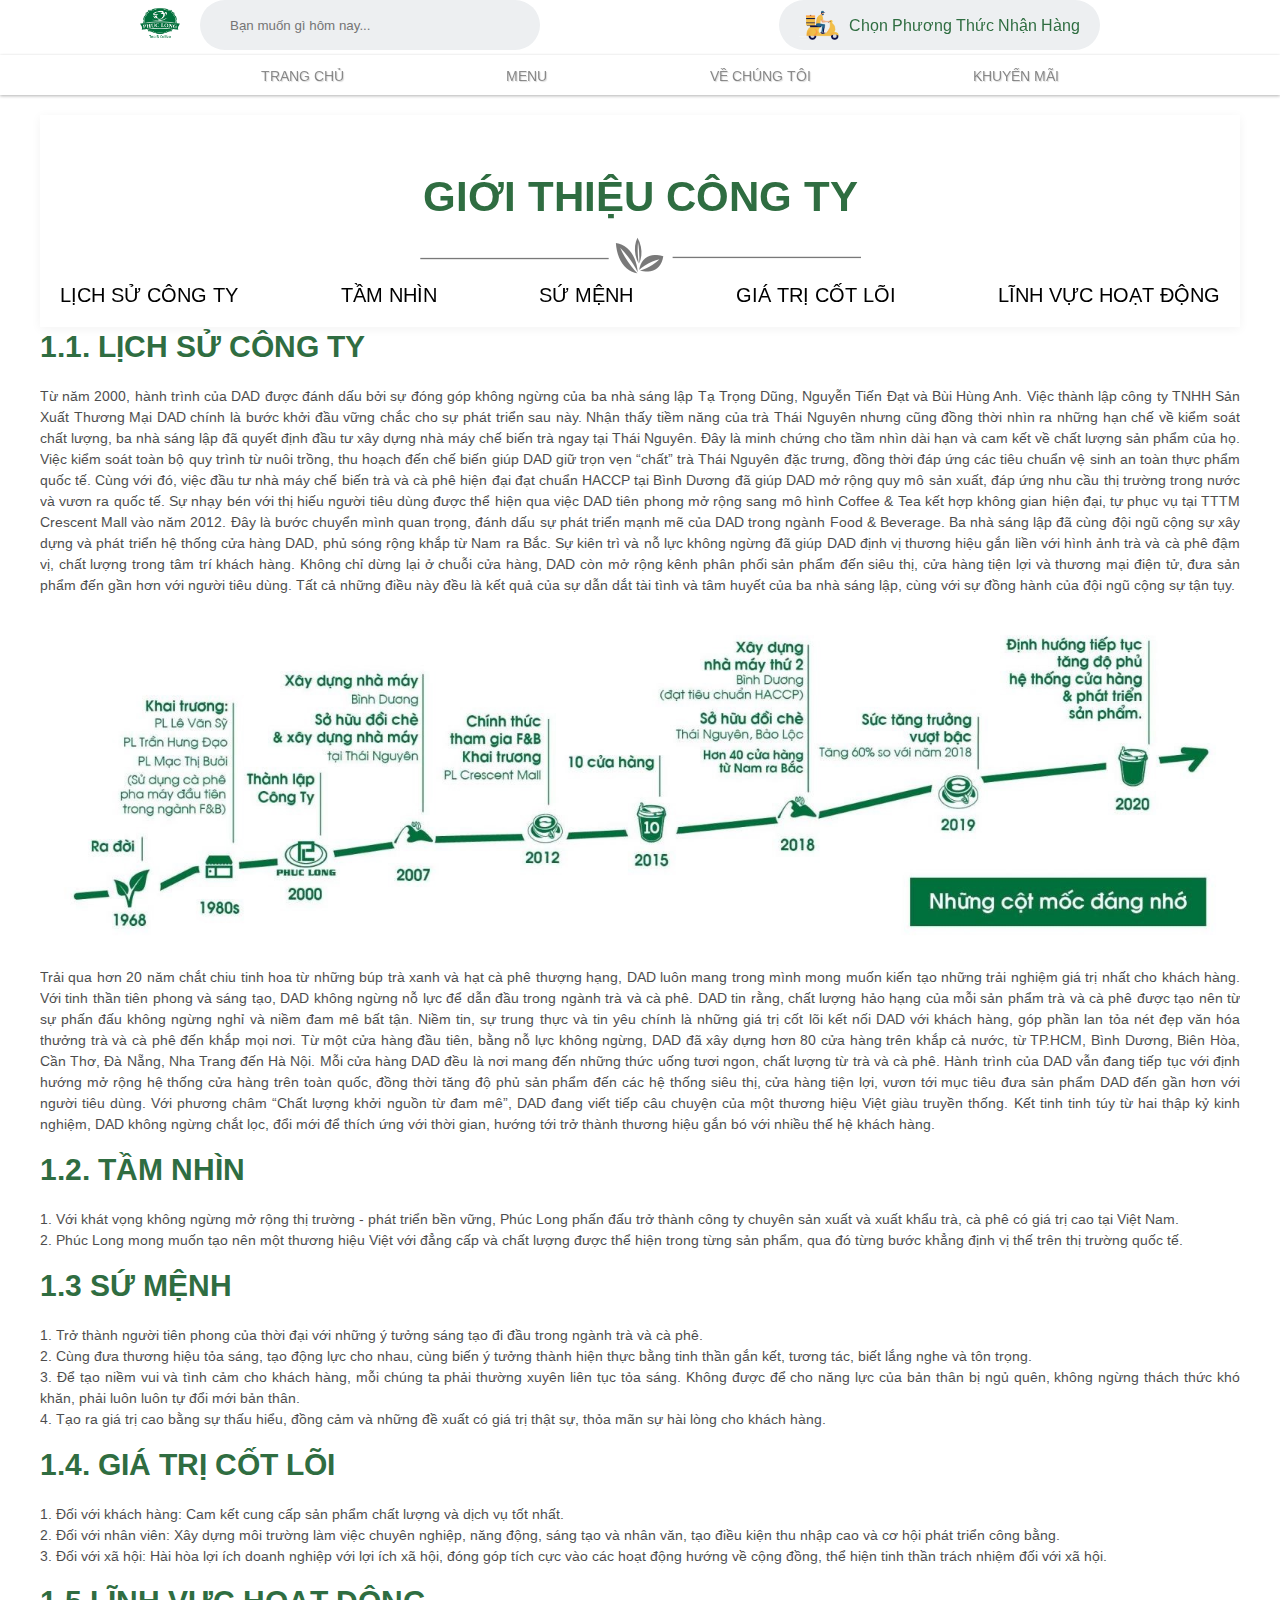
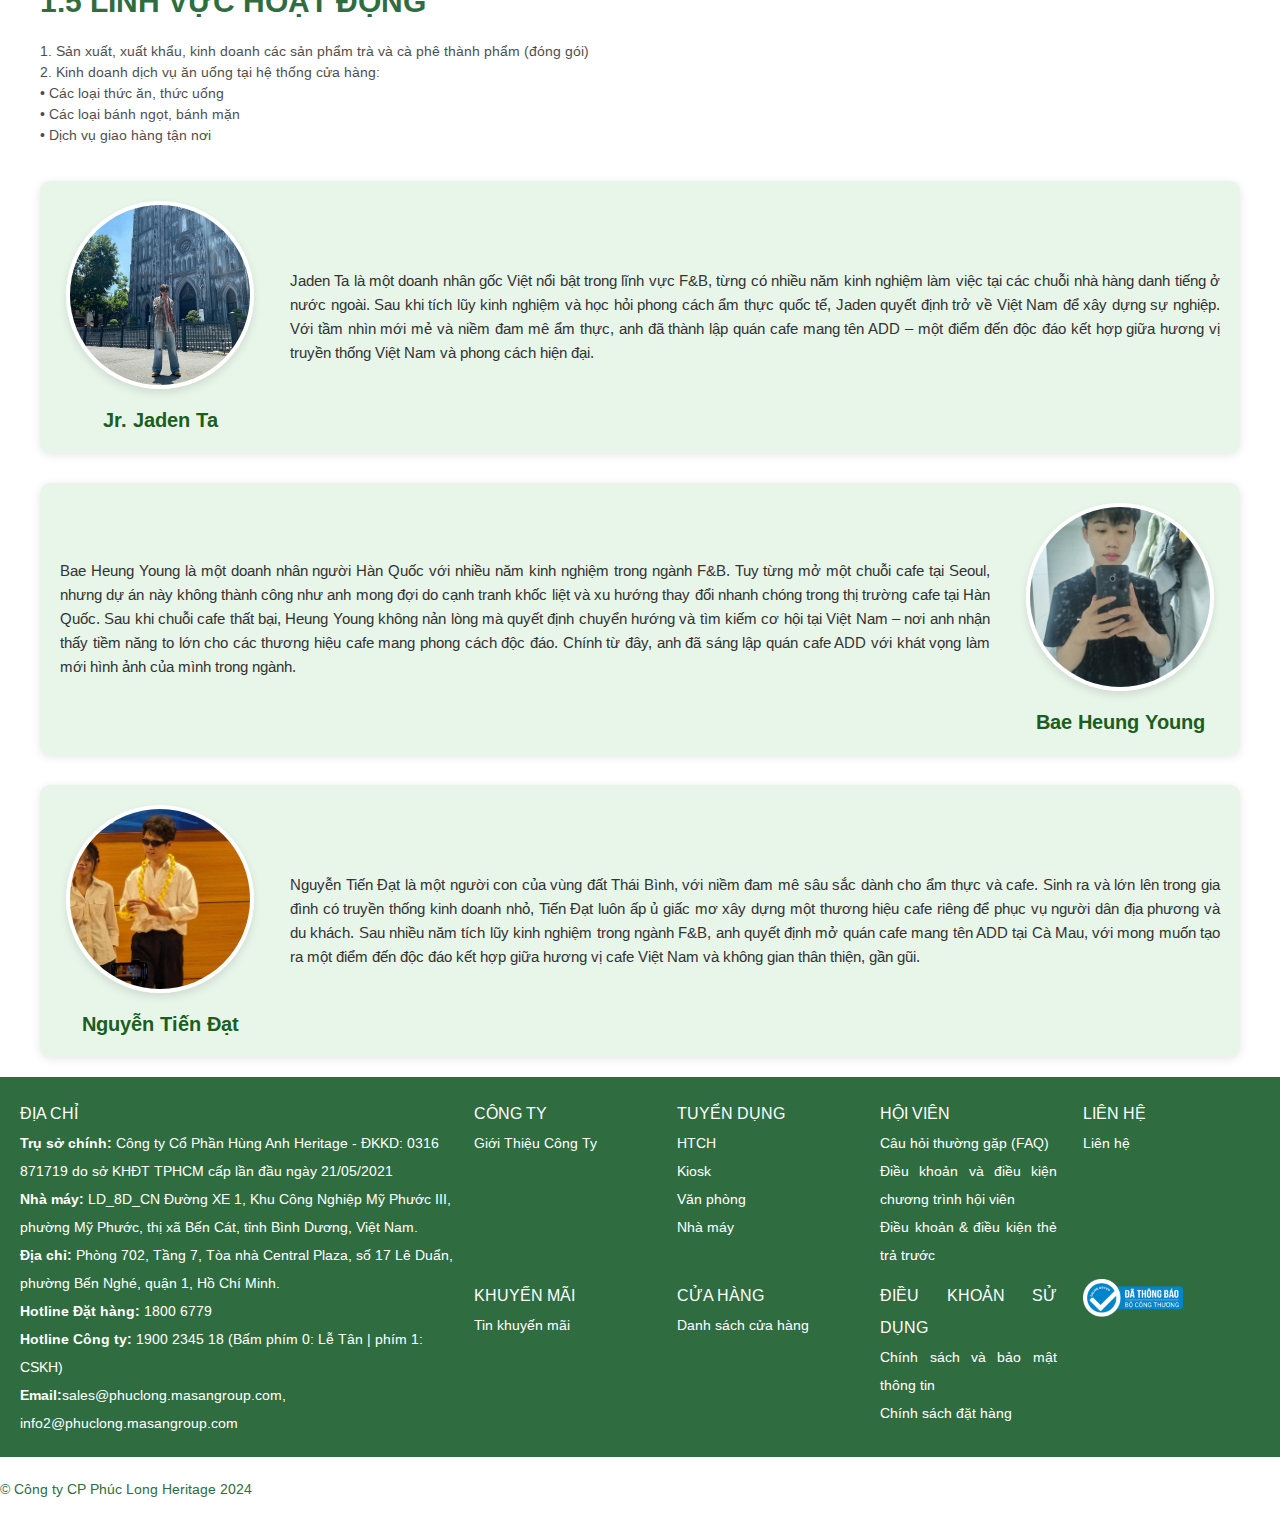
==== aboutus.html @ f811d5e5 "Add files via upload" ====
<!DOCTYPE html>
<html lang="en">
<head>
    <meta charset="UTF-8">
    <meta name="viewport" content="width=device-width, initial-scale=1.0">
	<link rel="stylesheet" href="https://cdnjs.cloudflare.com/ajax/libs/font-awesome/6.6.0/css/all.min.css" integrity="sha512-Kc323vGBEqzTmouAECnVceyQqyqdsSiqLQISBL29aUW4U/M7pSPA/gEUZQqv1cwx4OnYxTxve5UMg5GT6L4JJg==" crossorigin="anonymous" referrerpolicy="no-referrer" />
    <link rel="stylesheet" href="./assets/css/base.css">
    <link rel="shortcut icon" href="./assets/imagesabout/logo.png" type="image/x-icon">
    <link rel="stylesheet" href="./assets/css/section1.css">
    <link rel="stylesheet" href="./assets/css/founder.css">
   <link rel="stylesheet" href="./assets/css/style.css">
   <link rel="stylesheet" href="./assets/css/foooter.css">
   <link rel="stylesheet" href="./assets/css/founder.css">
   <link rel="stylesheet" href="./assets/css/email.css">
   <link rel="shortcut icon" href="./assets/imagesheader/logo.png" type="image/x-icon">
    <title>Về chúng tôi</title>
</head>
<body>
        <!-- Header --> 
        <header class="header">
            <div class="header-top">
                <div class="container">
                    <div class="inner-logo">
                        <a href="/">
                            <img src="./assets/imagesheader/logo.png" alt="Logo">
                        </a>
                        <div class="form">
                            <form action="/" target="_self" method="post">
                                <i class="fa-solid fa-magnifying-glass"></i>
                                <input name="Tim Kiem:" type="text" placeholder="Bạn muốn gì hôm nay..." style="padding: 10px; !important">
                            </form>
                        </div>
                    </div>
                    <div class="inner-social">
                        <a href="/" target="_self" class="a-ship">
                            <img src="./assets/imagesheader/logoshipper.png" alt="Logo">
                            <p>Chọn Phương Thức Nhận Hàng</p>
                        </a>
                        <ul>
                            <li>
                                <a href="#" target="_seft" title="Email" class="email-link">
                                    <i class="fa-regular fa-envelope"></i>
                                    <span class="order-count"></span>
                                </a>
                            </li>
                              <li>
                                <a href="./login.html" target="_self" title="User Profile">
                                  <i class="fa-regular fa-user"></i>
                                </a>
                              </li>
                        </ul>
                    </div>
                </div>
            </div>
            <div class="header-main">
                <div class="container">
                    <ul>
                        <li>
                            <a href="./index.html" target="_self">
                                TRANG CHỦ
                            </a>
                        </li>
                        <li>
                            <a href="menu.html" target="_self">
                                MENU
                                <div class="submenu">
                                    <div>THỨC UỐNG</div>
                                    <ul>
                                        <li>Best seller</li>
                                        <li>Bst kim cúc mộc tê</li>
                                        <li>Trà trái cây</li>
                                        <li>Trà sữa</li>
                                        <li>Kem silky</li>
                                        <li>Cà phê</li>
                                        <li>Đá xay</li>
                                    </ul>
                                    <div>BÁNH</div>
                                    <ul>
                                        <li>Bánh lạnh</li>
                                        <li>Bánh cookies - croissant</li>
                                        <li>Bánh mì</li>
                                    </ul>
                                    <div>BST LY GẤU GIÁNG SINH</div>
                                    <ul>
                                        <li>Combo ly gấu và nước 169k</li>
                                        <li>Ly gấu 149k</li>
                                    </ul>
                                </div>
                            </a>
                        </li>
                        <li>
                            <a href="./aboutus.html" target="_self">
                                VỀ CHÚNG TÔI
                            </a>
                        </li>
                        <li>
                            <a href="./discount.html" target="_self">
                                KHUYẾN MÃI
                            </a>
                        </li>
                    </ul>
                </div>
            </div>
        </header>
        <!-- End Header -->
    <!-- body -->
    <div class="container1">
    <!-- section one -->
            <div class="inner-center">
                <div class="inner-intro">
                    <div class="inner-top">
                        <p>
                            GIỚI THIỆU CÔNG TY
                        </p>
                        <img src="./assets/imagesabout/logomain.png" alt="logo la">
                        <nav>
                            <ul>
                                <li>
                                    <a href="#Lich-su" class="link">LỊCH SỬ CÔNG TY</a>
                                </li>
                                <li>
                                    <a href="#tam-nhin" class="link">TẦM NHÌN</a>
                                </li>
                                <li>
                                    <a href="#Su-menh" class="link">SỨ MỆNH</a>
                                </li>
                                <li>
                                    <a href="#Gia-tri" class="link">GIÁ TRỊ CỐT LÕI</a>
                                </li>
                                <li>
                                    <a href="#Hoat-dong" class="link">LĨNH VỰC HOẠT ĐỘNG</a>
                                </li>
                            </ul>
                        </nav>
                    </div>
                    <div class="inner-main">
                        <h2 id="Lich-su">1.1. LỊCH SỬ CÔNG TY</h2>
                        <p>
                            Từ năm 2000, hành trình của DAD được đánh dấu bởi sự đóng góp không ngừng của ba nhà sáng lập Tạ Trọng Dũng, Nguyễn Tiến Đạt và Bùi Hùng Anh. Việc thành lập công ty TNHH Sản Xuất Thương Mại DAD chính là bước khởi đầu vững chắc cho sự phát triển sau này.
                            Nhận thấy tiềm năng của trà Thái Nguyên nhưng cũng đồng thời nhìn ra những hạn chế về kiểm soát chất lượng, ba nhà sáng lập đã quyết định đầu tư xây dựng nhà máy chế biến trà ngay tại Thái Nguyên. Đây là minh chứng cho tầm nhìn dài hạn và cam kết về chất lượng sản phẩm của họ. Việc kiểm soát toàn bộ quy trình từ nuôi trồng, thu hoạch đến chế biến giúp DAD giữ trọn vẹn “chất” trà Thái Nguyên đặc trưng, đồng thời đáp ứng các tiêu chuẩn vệ sinh an toàn thực phẩm quốc tế. Cùng với đó, việc đầu tư nhà máy chế biến trà và cà phê hiện đại đạt chuẩn HACCP tại Bình Dương đã giúp DAD mở rộng quy mô sản xuất, đáp ứng nhu cầu thị trường trong nước và vươn ra quốc tế.
                            Sự nhạy bén với thị hiếu người tiêu dùng được thể hiện qua việc DAD tiên phong mở rộng sang mô hình Coffee & Tea kết hợp không gian hiện đại, tự phục vụ tại TTTM Crescent Mall vào năm 2012. Đây là bước chuyển mình quan trọng, đánh dấu sự phát triển mạnh mẽ của DAD trong ngành Food & Beverage.
                            Ba nhà sáng lập đã cùng đội ngũ cộng sự xây dựng và phát triển hệ thống cửa hàng DAD, phủ sóng rộng khắp từ Nam ra Bắc. Sự kiên trì và nỗ lực không ngừng đã giúp DAD định vị thương hiệu gắn liền với hình ảnh trà và cà phê đậm vị, chất lượng trong tâm trí khách hàng. Không chỉ dừng lại ở chuỗi cửa hàng, DAD còn mở rộng kênh phân phối sản phẩm đến siêu thị, cửa hàng tiện lợi và thương mại điện tử, đưa sản phẩm đến gần hơn với người tiêu dùng. Tất cả những điều này đều là kết quả của sự dẫn dắt tài tình và tâm huyết của ba nhà sáng lập, cùng với sự đồng hành của đội ngũ cộng sự tận tụy.
                        </p>
                        <img src="./assets/imagesabout/time.jpg" alt="anh">
                        <p>Trải qua hơn 20 năm chắt chiu tinh hoa từ những búp trà xanh và hạt cà phê thượng hạng, DAD luôn mang trong mình mong muốn kiến tạo những trải nghiệm giá trị nhất cho khách hàng. Với tinh thần tiên phong và sáng tạo, DAD không ngừng nỗ lực để dẫn đầu trong ngành trà và cà phê.
                            DAD tin rằng, chất lượng hảo hạng của mỗi sản phẩm trà và cà phê được tạo nên từ sự phấn đấu không ngừng nghỉ và niềm đam mê bất tận. Niềm tin, sự trung thực và tin yêu chính là những giá trị cốt lõi kết nối DAD với khách hàng, góp phần lan tỏa nét đẹp văn hóa thưởng trà và cà phê đến khắp mọi nơi.
                            Từ một cửa hàng đầu tiên, bằng nỗ lực không ngừng, DAD đã xây dựng hơn 80 cửa hàng trên khắp cả nước, từ TP.HCM, Bình Dương, Biên Hòa, Cần Thơ, Đà Nẵng, Nha Trang đến Hà Nội. Mỗi cửa hàng DAD đều là nơi mang đến những thức uống tươi ngon, chất lượng từ trà và cà phê. Hành trình của DAD vẫn đang tiếp tục với định hướng mở rộng hệ thống cửa hàng trên toàn quốc, đồng thời tăng độ phủ sản phẩm đến các hệ thống siêu thị, cửa hàng tiện lợi, vươn tới mục tiêu đưa sản phẩm DAD đến gần hơn với người tiêu dùng.
                            Với phương châm “Chất lượng khởi nguồn từ đam mê”, DAD đang viết tiếp câu chuyện của một thương hiệu Việt giàu truyền thống. Kết tinh tinh túy từ hai thập kỷ kinh nghiệm, DAD không ngừng chắt lọc, đổi mới để thích ứng với thời gian, hướng tới trở thành thương hiệu gắn bó với nhiều thế hệ khách hàng.   
                        </p>
                        <h2 id="tam-nhin">
                            1.2. TẦM NHÌN
                        </h2>
                        <p>
                            1. Với khát vọng không ngừng mở rộng thị trường - phát triển bền vững, Phúc Long phấn đấu trở thành công ty chuyên sản xuất và xuất khẩu trà, cà phê có giá trị cao tại Việt Nam.
                            <br>
                            2. Phúc Long mong muốn tạo nên một thương hiệu Việt với đẳng cấp và chất lượng được thể hiện trong từng sản phẩm, qua đó từng bước khẳng định vị thế trên thị trường quốc tế.
                        </p>
                        <h2 id="Su-menh">
                            1.3 SỨ MỆNH
                        </h2>
                        <p>
                            1. Trở thành người tiên phong của thời đại với những ý tưởng sáng tạo đi đầu trong ngành trà và cà phê.
                            <br>
                            2. Cùng đưa thương hiệu tỏa sáng, tạo động lực cho nhau, cùng biến ý tưởng thành hiện thực bằng tinh thần gắn kết, tương tác, biết lắng nghe và tôn trọng.
                            <br>
                            3. Để tạo niềm vui và tình cảm cho khách hàng, mỗi chúng ta phải thường xuyên liên tục tỏa sáng. Không được để cho năng lực của bản thân bị ngủ quên, không ngừng thách thức khó khăn, phải luôn luôn tự đổi mới bản thân. 
                            <br>
                            4. Tạo ra giá trị cao bằng sự thấu hiểu, đồng cảm và những đề xuất có giá trị thật sự, thỏa mãn sự hài lòng cho khách hàng.
                        </p>
                        <h2 id="Gia-tri">
                            1.4. GIÁ TRỊ CỐT LÕI
                        </h2>
                        <p>
                            1. Đối với khách hàng: Cam kết cung cấp sản phẩm chất lượng và dịch vụ tốt nhất. 
                            <br>
                            2. Đối với nhân viên: Xây dựng môi trường làm việc chuyên nghiệp, năng động, sáng tạo và nhân văn, tạo điều kiện thu nhập cao và cơ hội phát triển công bằng.
                            <br>
                            3. Đối với xã hội: Hài hòa lợi ích doanh nghiệp với lợi ích xã hội, đóng góp tích cực vào các hoạt động hướng về cộng đồng, thể hiện tinh thần trách nhiệm đối với xã hội.
                        </p>
                        <h2 id="Hoat-dong">
                            1.5 LĨNH VỰC HOẠT ĐỘNG
                        </h2>
                        <p>
                            1. Sản xuất, xuất khẩu, kinh doanh các sản phẩm trà và cà phê thành phẩm (đóng gói)
                            <br>
                            2. Kinh doanh dịch vụ ăn uống tại hệ thống cửa hàng: 
                            <br>
                            •    Các loại thức ăn, thức uống 
                            <br>
                            •    Các loại bánh ngọt, bánh mặn 
                            <br>
                            •    Dịch vụ giao hàng tận nơi 
                        </p>
                    </div>
                </div>
                <div class="inner-library">

                </div>
                <div class="inner-hotline">

                </div>
            </div>
    </div>  




    <div class="founder-container">
        <div class="founder-inner-wrap">
            <div class="founder-box">
                <div>
                    <img src="./assets/imagesabout/NSUTTD.jpg" alt="Ta Trong Dung">
                    <h3>Jr. Jaden Ta</h3>
                </div>
                <p>
                    Jaden Ta là một doanh nhân gốc Việt nổi bật trong lĩnh vực F&B, từng có nhiều năm kinh nghiệm làm việc tại các chuỗi nhà hàng danh tiếng ở nước ngoài. Sau khi tích lũy kinh nghiệm và học hỏi phong cách ẩm thực quốc tế, Jaden quyết định trở về Việt Nam để xây dựng sự nghiệp. Với tầm nhìn mới mẻ và niềm đam mê ẩm thực, anh đã thành lập quán cafe mang tên ADD – một điểm đến độc đáo kết hợp giữa hương vị truyền thống Việt Nam và phong cách hiện đại.
                </p>
            </div>
            <div class="founder-box">
                <div>
                    <img src="./assets/imagesabout/bha.jpg" alt="Bui Hung Anh">
                    <h3>Bae Heung Young</h3>
                </div>
                <p>
                    Bae Heung Young là một doanh nhân người Hàn Quốc với nhiều năm kinh nghiệm trong ngành F&B. Tuy từng mở một chuỗi cafe tại Seoul, nhưng dự án này không thành công như anh mong đợi do cạnh tranh khốc liệt và xu hướng thay đổi nhanh chóng trong thị trường cafe tại Hàn Quốc. Sau khi chuỗi cafe thất bại, Heung Young không nản lòng mà quyết định chuyển hướng và tìm kiếm cơ hội tại Việt Nam – nơi anh nhận thấy tiềm năng to lớn cho các thương hiệu cafe mang phong cách độc đáo. Chính từ đây, anh đã sáng lập quán cafe ADD với khát vọng làm mới hình ảnh của mình trong ngành.
                </p>
            </div>
            <div class="founder-box">
                <div>
                    <img src="./assets/imagesabout/NSUTNTD.jpeg" alt="Nguyen Tien Dat">
                    <h3>Nguyễn Tiến Đạt</h3>
                </div>
                <p>
                    Nguyễn Tiến Đạt là một người con của vùng đất Thái Bình, với niềm đam mê sâu sắc dành cho ẩm thực và cafe. Sinh ra và lớn lên trong gia đình có truyền thống kinh doanh nhỏ, Tiến Đạt luôn ấp ủ giấc mơ xây dựng một thương hiệu cafe riêng để phục vụ người dân địa phương và du khách. Sau nhiều năm tích lũy kinh nghiệm trong ngành F&B, anh quyết định mở quán cafe mang tên ADD tại Cà Mau, với mong muốn tạo ra một điểm đến độc đáo kết hợp giữa hương vị cafe Việt Nam và không gian thân thiện, gần gũi.
                </p>
            </div>
        </div>
    </div>
    <!-- End section one -->
    <div class="container2">
        <footer>
            <div class="inner-left">
                <div class="one">
                    <p>ĐỊA CHỈ</p>
                </div>
                <div >
                    <b>Trụ sở chính:</b> Công ty Cổ Phần Hùng Anh Heritage - ĐKKD: 0316 871719 do sở KHĐT TPHCM cấp lần đầu ngày 21/05/2021
                </div>
                <div>
                    <b>Nhà máy:</b> LD_8D_CN Đường XE 1, Khu Công Nghiệp Mỹ Phước III, phường Mỹ Phước, thị xã Bến Cát, tỉnh Bình Dương, Việt Nam.
                </div>
                <div>
                    <b>Địa chỉ:</b> Phòng 702, Tầng 7, Tòa nhà Central Plaza, số 17 Lê Duẩn, phường Bến Nghé, quận 1, Hồ Chí Minh.
                </div>
                <div>
                    <b>Hotline Đặt hàng:</b> 1800 6779
                </div>
                <div>
                    <b>Hotline Công ty:</b> 1900 2345 18 (Bấm phím 0: Lễ Tân | phím 1: CSKH)
                </div>
                <div>
                    <b>Email:</b>sales@phuclong.masangroup.com, info2@phuclong.masangroup.com
                </div>
            </div>
            <div class="inner-right">
                <div class="sec1">
                    <div class="parent">
                        <p>CÔNG TY</p>
                        <div>
                            <a href="#">Giới Thiệu Công Ty</a>
                        </div>
                    </div>
                    <div class="parent">
                        <p>TUYỂN DỤNG </p>
                        <div>
                            <a href="#">HTCH</a>
                        </div>
                        <div>
                            <a href="#">Kiosk</a>
                        </div>
                        <div>
                            <a href="#">Văn phòng</a>
                        </div>
                        <div>
                            <a href="#">Nhà máy</a>
                        </div>
                    </div>
                    <div class="parent">
                        <p>HỘI VIÊN</p>
                        <div>
                            <a href="#">Câu hỏi thường gặp (FAQ)</a>
                        </div>
                        <div>
                            <a href="#">Điều khoản và điều kiện chương trình hội viên</a>
                        </div>
                        <div>
                            <a href="#">Điều khoản & điều kiện thẻ trả trước</a>
                        </div>
                    </div>
                    <div class="parent">
                        <p>LIÊN HỆ</p>
                        <div>
                            <a href="#">Liên hệ</a>
                        </div>
                    </div>
                </div>
                <div class="sec2">
                    <div class="parent">
                        <p>KHUYẾN MÃI</p>
                        <div>
                            <a href="#">Tin khuyến mãi</a>
                        </div>
                    </div>
                    <div class="parent">
                        <p>CỬA HÀNG</p>
                        <div>
                            <a href="#">Danh sách cửa hàng</a>
                        </div>
                    </div>
                    <div class="parent">
                        <p>ĐIỀU KHOẢN SỬ DỤNG</p>
                        <div>
                            <a href="#">Chính sách và bảo mật thông tin</a>
                        </div>
                        <div>
                            <a href="#">Chính sách đặt hàng</a>
                        </div>
                    </div>
                    <div class="parent">
                        <img src="./assets/imagesheader/logobottom.png" alt="logo bottom">
                    </div>
                </div>
            </div>
        </footer>
    </div>
    <div class="bottom">
        <p>© Công ty CP Phúc Long Heritage 2024</p>
        <div class="icon-bottom">
            <ul>
                <li>
                    <a href="#">
                        <i class="fa-brands fa-instagram"></i>
                    </a>
                </li>
                <li>
                    <a href="#">
                        <i class="fa-brands fa-facebook"></i>
                    </a>
                </li>
                <li>
                    <a href="#">
                        <i class="fa-brands fa-youtube"></i>
                    </a>
                </li>
            </ul>
        </div>
        <script>
            document.querySelectorAll('.link').forEach(link => {
              link.addEventListener('click', function() {
                document.querySelectorAll('.link').forEach(link => link.classList.remove('active-link'));
                this.classList.add('active-link');
              });
            });
            
            document.querySelectorAll('a[href^="#"]').forEach(anchor => {
            anchor.addEventListener('click', function (e) {
            e.preventDefault();
            const targetId = this.getAttribute('href');
            const targetElement = document.querySelector(targetId);
        
            if (targetElement) {
            const headerOffset = document.querySelector('.header').offsetHeight +
                               document.querySelector('.inner-top').offsetHeight;
            const elementPosition = targetElement.getBoundingClientRect().top;
            const offsetPosition = elementPosition + window.pageYOffset - headerOffset;

            window.scrollTo({
                top: offsetPosition,
                behavior: 'smooth'
            });
            }
            });
            });
          </script>
          <script src="./assets/js/menupop.js"></script>
</body>
</html>
---- assets/css/base.css ----
@import url('https://fonts.googleapis.com/css2?family=Arimo:ital,wght@0,400..700;1,400..700&family=Inria+Serif:ital,wght@0,300;0,400;0,700;1,300;1,400;1,700&display=swap');
:root{
    --color-main:#2f6d41;
    --color-form:#edeff1 ;
}
body {
    font-family: Arimo;
    box-sizing: border-box;
    margin: 0;
}
.container{
    width: 100%;
    max-width: 1000px;
    margin-left: auto;
    margin-right: auto;
}
.container1{
    width: 100%;
    max-width: 1300px;
    margin-left: auto;
    margin-right: auto;
}
body a{
    text-decoration: none;
}
body li{
    list-style-type: none;
}
.container2{
    width: 100%;
}
html{
    scroll-behavior: smooth;
}
---- assets/css/section1.css ----
.container1 {
    margin-top: 20px;
    position: relative;
    width: 100%;
    max-width: 1200px;
    margin: 20px auto 0;
    padding: 0 20px;
}

.container1 .inner-center .inner-intro .inner-top {
    position: sticky;
    top: 108px;
    background-color: #fff;
    height: auto;
    min-height: 135px;
    z-index: 999;
    text-align: center;
    padding: 15px 0;
    box-shadow: 0 2px 10px rgba(0, 0, 0, 0.05);
}

.container1 .inner-center .inner-intro .inner-top p {
    font-size: 38px;
    color: var(--color-main);
    margin-bottom: 15px;
    font-weight: 600;
    line-height: 1.2;
}

.container1 .inner-center .inner-intro .inner-top nav ul {
    display: flex;
    justify-content: space-between;
    margin: 0;
    padding: 0;
    list-style: none;
    flex-wrap: wrap;
}

.container1 .inner-center .inner-intro .inner-top nav ul li a {
    font-size: 20px;
    padding: 5px 20px;
    color: #000;
    text-decoration: none;
    transition: all 0.3s ease;
    display: block;
}

.container1 .inner-center .inner-intro .inner-top nav ul li a:hover {
    background-color: var(--color-form);
}

.active-link {
    border-top: 1px solid rgb(12, 113, 61);
    border-bottom: 1px solid rgb(12, 113, 61);
}

.container1 .inner-center .inner-main img {
    width: 100%;
    height: auto;
    display: block;
}

.inner-center {
    position: relative;
}

#Lich-su, #tam-nhin, #Su-menh, #Gia-tri, #Hoat-dong {
    scroll-margin-top: 245px;
}

.container1 .inner-main h2 {
    color: var(--color-main);
    font-size: 30px;
    margin: 0 0 20px 0;
    line-height: 1.3;
}

.container1 .inner-main p {
    text-align: justify;
    line-height: 1.5;
    font-size: 14px;
    opacity: 0.7;
    margin-bottom: 15px;
}
#Lich-su, #tam-nhin, #Su-menh, #Gia-tri, #Hoat-dong {
    /* Tính tổng chiều cao của: header-top + header-main + inner-top */
    scroll-margin-top: calc(80px + 40px + 135px); /* Điều chỉnh các giá trị này theo thực tế */
}

/* Responsive adjustments */
@media screen and (max-width: 1024px) {
    #Lich-su, #tam-nhin, #Su-menh, #Gia-tri, #Hoat-dong {
        scroll-margin-top: calc(70px + 40px + 120px);
    }
}

@media screen and (max-width: 768px) {
    #Lich-su, #tam-nhin, #Su-menh, #Gia-tri, #Hoat-dong {
        scroll-margin-top: calc(60px + 40px + 110px);
    }
}

@media screen and (max-width: 576px) {
    #Lich-su, #tam-nhin, #Su-menh, #Gia-tri, #Hoat-dong {
        scroll-margin-top: calc(50px + 40px + 100px);
    }
}

/* Desktop lớn */
@media screen and (min-width: 1200px) {
    .container1 .inner-center .inner-intro .inner-top p {
        font-size: 42px;
    }
}

/* Tablet landscape */
@media screen and (max-width: 1024px) {
    .container1 .inner-center .inner-intro .inner-top {
        top: 90px;
        min-height: 120px;
    }

    .container1 .inner-center .inner-intro .inner-top p {
        font-size: 34px;
    }

    .container1 .inner-center .inner-intro .inner-top nav ul li a {
        font-size: 18px;
        padding: 5px 15px;
    }

    #Lich-su, #tam-nhin, #Su-menh, #Gia-tri, #Hoat-dong {
        scroll-margin-top: 210px;
    }
}

/* Tablet portrait */
@media screen and (max-width: 768px) {
    .container1 {
        padding: 0 15px;
    }

    .container1 .inner-center .inner-intro .inner-top {
        top: 70px;
        min-height: 110px;
    }

    .container1 .inner-center .inner-intro .inner-top p {
        font-size: 30px;
        margin-bottom: 10px;
    }

    .container1 .inner-center .inner-intro .inner-top nav ul {
        gap: 10px;
        justify-content: center;
    }

    .container1 .inner-center .inner-intro .inner-top nav ul li a {
        font-size: 16px;
        padding: 4px 12px;
    }

    .container1 .inner-main h2 {
        font-size: 26px;
    }

    #Lich-su, #tam-nhin, #Su-menh, #Gia-tri, #Hoat-dong {
        scroll-margin-top: 180px;
    }
}

/* Mobile */
@media screen and (max-width: 576px) {
    .container1 .inner-center .inner-intro .inner-top {
        top: 60px;
        min-height: auto;
        padding: 10px 0;
    }

    .container1 .inner-center .inner-intro .inner-top p {
        font-size: 24px;
        margin-bottom: 8px;
    }

    .container1 .inner-center .inner-intro .inner-top nav ul {
        flex-direction: column;
        align-items: center;
        gap: 5px;
    }

    .container1 .inner-center .inner-intro .inner-top nav ul li {
        width: 100%;
    }

    .container1 .inner-center .inner-intro .inner-top nav ul li a {
        font-size: 14px;
        padding: 8px 15px;
        background-color: #f8f9fa;
        border-radius: 4px;
    }

    .container1 .inner-main h2 {
        font-size: 22px;
    }

    .container1 .inner-main p {
        font-size: 13px;
        line-height: 1.4;
    }

    #Lich-su, #tam-nhin, #Su-menh, #Gia-tri, #Hoat-dong {
        scroll-margin-top: 150px;
    }

    .active-link {
        border: none;
        background-color: var(--color-form) !important;
    }
}

/* Mobile nhỏ */
@media screen and (max-width: 375px) {
    .container1 .inner-center .inner-intro .inner-top p {
        font-size: 20px;
    }

    .container1 .inner-main h2 {
        font-size: 20px;
    }

    .container1 .inner-main p {
        font-size: 12px;
    }
}
---- assets/css/founder.css ----
.founder-container {
    max-width: 1200px;
    margin: 0 auto;
    padding: 20px;
}

.founder-inner-wrap {
    display: flex;
    flex-direction: column;
    gap: 30px;
}

.founder-box {
    background-color: #e8f5e9;
    padding: 20px;
    border-radius: 10px;
    display: flex;
    gap: 30px;
    align-items: center;
    box-shadow: 0 2px 10px rgba(0,0,0,0.1);
    transition: transform 0.3s ease;
}

.founder-box:hover {
    transform: translateY(-5px);
}

.founder-box > div {
    flex: 0 0 200px;
    text-align: center;
}

.founder-box > div img {
    width: 180px;
    height: 180px;
    border-radius: 50%;
    object-fit: cover;
    margin-bottom: 15px;
    border: 4px solid #fff;
    box-shadow: 0 4px 8px rgba(0,0,0,0.1);
}

.founder-box:nth-child(2){
    flex-direction: row-reverse;
}

.founder-box > div h3 {
    color: #1b5e20;
    margin: 0;
    font-size: 20px;
    font-weight: 600;
}

.founder-box > p {
    flex: 1;
    margin: 0;
    line-height: 1.6;
    color: #333;
    text-align: justify;
    font-size: 15px;
}

/* Responsive */
@media screen and (max-width: 768px) {
    .founder-box {
        flex-direction: column;
        text-align: center;
        padding: 15px;
    }
    
    .founder-box > div {
        flex: none;
        margin-bottom: 15px;
    }
    
    .founder-box > div img {
        width: 150px;
        height: 150px;
    }
    
    .founder-box > p {
        text-align: center;
        font-size: 14px;
    }
}

@media screen and (max-width: 480px) {
    .founder-container {
        padding: 10px;
    }
    
    .founder-box > div img {
        width: 120px;
        height: 120px;
    }
    
    .founder-box > div h3 {
        font-size: 18px;
    }
    
    .founder-box > p {
        font-size: 13px;
        line-height: 1.5;
    }
    
    .founder-inner-wrap {
        gap: 20px;
    }
}
---- assets/css/style.css ----
/* header */
.header{
    position: sticky;
    background-color: #fff;
    z-index: 1000;
    top: 0;
}

.header-top .container{
    display: flex;
    justify-content: space-between;
    align-items: center;
}
/* header left */
.header-top .container .inner-logo{
    width: 40%;
    display: flex;
    justify-content: space-between;
    align-items: center;
}
.header-top .container .inner-logo a img{
    height: 40px;
    width: auto;
    padding-right: 20px;
}
.header-top .container .inner-logo .form {
    display: flex;
    align-items: center;
    background-color: var(--color-form);
    text-align: center;
    height: 40px;
    width: 100%;
    padding: 5px 20px;
    border-radius: 35px;
}
.header-top .container .inner-logo .form input{
    background-color: var(--color-form);
    border: none;
}
.header-top .container .inner-logo .form input:focus{
    outline: none;
}
/* End header left */
/* header right */
.header-top .container .inner-social{
    display: flex;
    align-items: center;
}
.header-top .container .inner-social .a-ship {
    display: flex;
    align-items: center;
    width: 100%;
    height: 40px;
    background-color: var(--color-form);
    padding: 5px 20px;
    border-radius: 35px;
}
.header-top .container .inner-social .a-ship img{
    height: 40px;
    width: auto;
    padding-right: 10px;
}
.header-top .container .inner-social .a-ship{
    text-decoration: none;
    color: var(--color-main);
}
.header-top .container .inner-social ul{
    padding: 0;
    list-style-type: none;
    display: flex;
    font-size: 20px;
}
.header-top .container .inner-social ul li{
    padding-left: 20px;
}
.header-top .container .inner-social ul li a i{
    color: var(--color-main);
}
/* End header right */
/* Header main */
/* End Header main */
.header-main{
    display: flex;
    align-items: center;
    box-shadow: 0 1px 3px 0 rgb(0 0 0 / 30%);
    height: 40px;
    margin-top: 5px;
}
.header-main .container ul{
    display: flex;
    justify-content: space-around;
    list-style-type: none;
}
.header-main .container ul li a{
    font-size: 14px;
    text-decoration: none;
    text-shadow: rgb(0 0 0 / 15%) 1px 1px 1px;
    color: rgb(51 51 51 / 56%);
}
.header-main .container ul li a:hover{
    color: var(--color-main)
}
/* End header */

/* Submenu styles */
.header-main .container ul li {
    position: relative;
}

.submenu {
    display: none;
    position: absolute;
    top: 100%;
    left: 50%;
    transform: translateX(-50%);
    background-color: #fff;
    box-shadow: 0 4px 12px rgba(0, 0, 0, 0.15);
    padding: 20px;
    min-width: 500px;
    z-index: 1000;
    border-radius: 8px;
}

.header-main .container ul li:hover .submenu {
    display: block;
}

.submenu div {
    font-weight: bold;
    color: var(--color-main);
    margin-bottom: 10px;
    font-size: 16px;
    text-align: left;
}

.submenu ul {
    list-style-type: none;
    padding: 0;
    margin: 10px 0;
    display: flex;
    flex-direction: column;
    align-items: flex-start;
    justify-content: flex-start;
}

.submenu ul li {
    padding: 5px 0;
    color: #333;
    font-size: 14px;
    width: 100%;
    text-align: left;
    transition: all 0.3s ease;
}

.submenu ul li:hover {
    color: var(--color-main);
    font-weight: bold;
    background-color: rgba(0, 100, 0, 0.05);
    padding-left: 5px;
}

.submenu > div, 
.submenu > ul {
    display: block;
    margin-bottom: 15px;
}

.submenu ul + div {
    margin-top: 20px;
}

@media screen and (max-width: 768px) {
    .submenu {
        min-width: 300px;
        left: 0;
        transform: none;
    }
}

/* Giữ nguyên toàn bộ CSS gốc của bạn ở trên */

/* Thêm phần responsive */
@media screen and (max-width: 1024px) {
    .header-top .container .inner-logo {
        width: 45%;
    }
    .container ul{
        padding: 0;
    }
}

@media screen and (max-width: 768px) {
    .header-top .container {
        flex-direction: column;
    }

    .header-top .container .inner-logo {
        width: 100%;
    }

    .submenu {
        min-width: 300px;
        left: 0;
        transform: none;
    }

    .container ul{
        padding: 0;
    }
}

@media screen and (max-width: 480px) {
    .header-top .container .inner-social {
        flex-direction: column;
    }

    .header-top .container .inner-social .a-ship {
        margin-bottom: 10px;
    }

    .container ul{
        padding: 0;
    }
}
---- assets/css/foooter.css ----
.container2 {
    background-color: var(--color-main);
}

footer {
    max-width: 1300px;
    display: flex;
    justify-content: space-between;
    padding: 20px;
    margin: 0 auto;
    flex-wrap: wrap; 
    color: #fff; 
}

footer .inner-left {
    width: 35%;
}

footer .inner-left div p,
footer .inner-right div p {
    font-size: 16px;
    margin: 0;
}

footer .inner-left div p,
footer .inner-right div {
    text-align: justify;
}

footer .inner-left div {
    font-size: 14px;
    line-height: 2;
}


footer .inner-right {
    width: calc(65% - 20px);
}

footer .inner-right .sec1,
footer .inner-right .sec2 {
    display: flex;
    justify-content: space-between;
    margin-bottom: 10px; 
}

.parent {
    width: calc(25% - 20px);
}

footer .inner-right .sec1 .parent p,
footer .inner-right .sec2 .parent p {
    font-size: 16px;
    line-height: 2;
}

footer .inner-right .sec1 .parent div a,
footer .inner-right .sec2 .parent div a {
    color: #fff;
    font-size: 14px;
    text-align: justify;
    line-height: 2;
}


.container2 .inner-right .sec2 img {
    width: 100px;
}

.bottom {
    display: flex;
    justify-content: space-between;
    max-width: 1300px;
    margin: auto; 
}

.bottom p {
    padding: 10px 0; 
    color: var(--color-main);
    font-size: 14px;
}

.bottom ul {
    display: flex;
    padding-left: 0; 
}

.bottom ul li {
    margin-right: 10px; 
}

.bottom ul li a {
    color: var(--color-main);
}

/* Responsive */
@media screen and (max-width: 768px) {
    footer {
        flex-direction: column;
        align-items: flex-start; 
    }

    footer .inner-left,
    footer .inner-right {
        width: 100%; 
        margin-bottom: 20px;
    }

    footer .inner-right .sec1,
    footer .inner-right .sec2 {
        flex-direction: column; 
        width: 100%; 
    }

    footer .inner-right .sec1 .parent {
        width: 100%; 
        margin-bottom: 10px;
    }

    .bottom {
        flex-direction: column; 
        align-items: flex-start; 
    }

    .bottom p {
        font-size: 12px; 
    }

    .bottom ul {
        flex-direction: column;
    }

    .bottom ul li{
        margin-right: 0;
        margin-bottom: 5px; 
    }
}
---- assets/css/founder.css ----
.founder-container {
    max-width: 1200px;
    margin: 0 auto;
    padding: 20px;
}

.founder-inner-wrap {
    display: flex;
    flex-direction: column;
    gap: 30px;
}

.founder-box {
    background-color: #e8f5e9;
    padding: 20px;
    border-radius: 10px;
    display: flex;
    gap: 30px;
    align-items: center;
    box-shadow: 0 2px 10px rgba(0,0,0,0.1);
    transition: transform 0.3s ease;
}

.founder-box:hover {
    transform: translateY(-5px);
}

.founder-box > div {
    flex: 0 0 200px;
    text-align: center;
}

.founder-box > div img {
    width: 180px;
    height: 180px;
    border-radius: 50%;
    object-fit: cover;
    margin-bottom: 15px;
    border: 4px solid #fff;
    box-shadow: 0 4px 8px rgba(0,0,0,0.1);
}

.founder-box:nth-child(2){
    flex-direction: row-reverse;
}

.founder-box > div h3 {
    color: #1b5e20;
    margin: 0;
    font-size: 20px;
    font-weight: 600;
}

.founder-box > p {
    flex: 1;
    margin: 0;
    line-height: 1.6;
    color: #333;
    text-align: justify;
    font-size: 15px;
}

/* Responsive */
@media screen and (max-width: 768px) {
    .founder-box {
        flex-direction: column;
        text-align: center;
        padding: 15px;
    }
    
    .founder-box > div {
        flex: none;
        margin-bottom: 15px;
    }
    
    .founder-box > div img {
        width: 150px;
        height: 150px;
    }
    
    .founder-box > p {
        text-align: center;
        font-size: 14px;
    }
}

@media screen and (max-width: 480px) {
    .founder-container {
        padding: 10px;
    }
    
    .founder-box > div img {
        width: 120px;
        height: 120px;
    }
    
    .founder-box > div h3 {
        font-size: 18px;
    }
    
    .founder-box > p {
        font-size: 13px;
        line-height: 1.5;
    }
    
    .founder-inner-wrap {
        gap: 20px;
    }
}
---- assets/css/email.css ----
.order-display {
    display: none;
    position: absolute;
    background: white;
    border: 1px solid #ddd;
    border-radius: 8px;
    padding: 15px;
    min-width: 250px;
    max-width: 300px;
    box-shadow: 0 2px 10px rgba(0,0,0,0.1);
    z-index: 1000;
}

.no-orders {
    text-align: center;
    color: #666;
    padding: 10px;
}

.order-item {
    border-bottom: 1px solid #eee;
    padding: 10px 0;
}

.order-item:last-child {
    border-bottom: none;
}

.order-number {
    font-weight: bold;
    color: var(--color-main);
    margin-bottom: 5px;
}

.order-name {
    font-weight: bold;
    margin-bottom: 5px;
}

.order-details {
    font-size: 14px;
    color: #666;
    line-height: 1.4;
}

/* Animation khi hiển thị */
.order-display {
    transform-origin: top right;
    animation: showOrder 0.2s ease-out;
}

@keyframes showOrder {
    from {
        opacity: 0;
        transform: translateY(-10px);
    }
    to {
        opacity: 1;
        transform: translateY(0);
    }
}
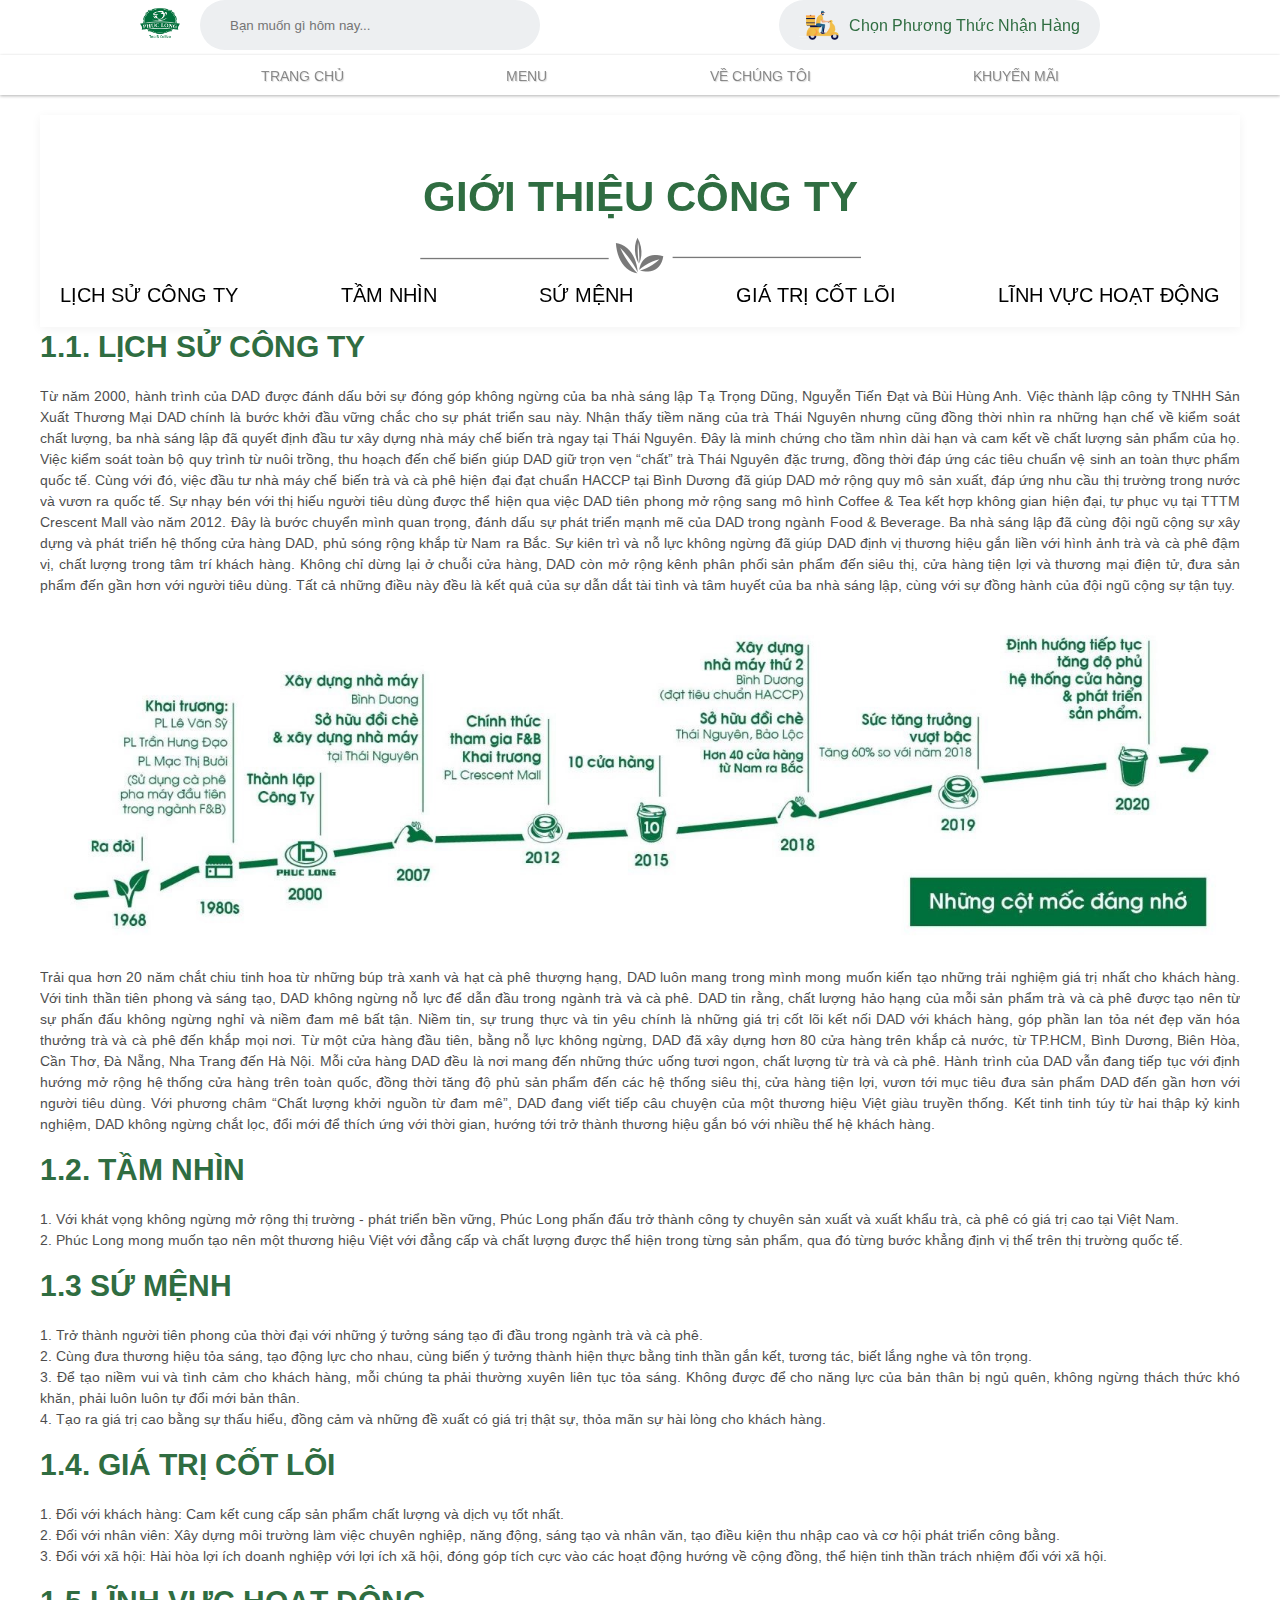
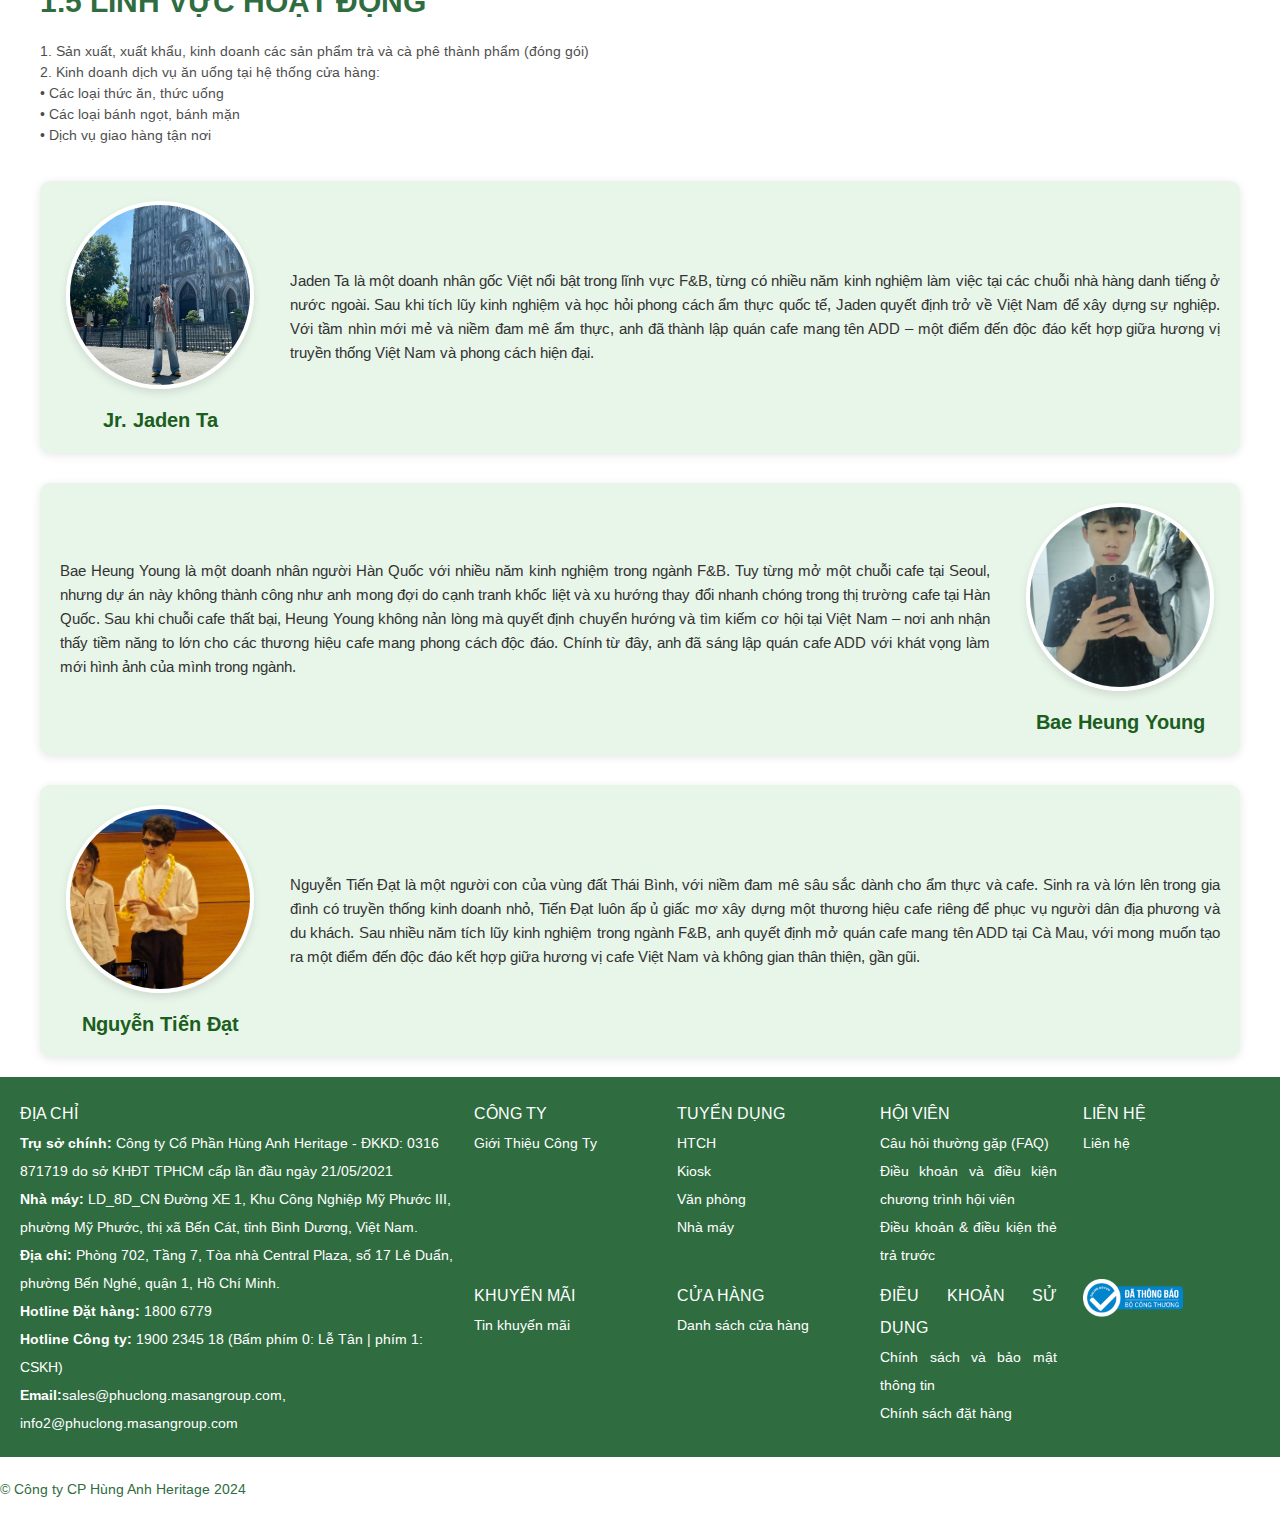
==== commit bcbe7614: "Update aboutus.html" ====
--- a/aboutus.html
+++ b/aboutus.html
@@ -21,13 +21,13 @@
             <div class="header-top">
                 <div class="container">
                     <div class="inner-logo">
-                        <a href="/">
+                        <a href="./index.html">
                             <img src="./assets/imagesheader/logo.png" alt="Logo">
                         </a>
                         <div class="form">
                             <form action="/" target="_self" method="post">
                                 <i class="fa-solid fa-magnifying-glass"></i>
-                                <input name="Tim Kiem:" type="text" placeholder="Bạn muốn gì hôm nay..." style="padding: 10px; !important">
+                                <input name="Tim Kiem:" type="text" placeholder="Bạn muốn gì hôm nay..." style="padding: 10px;">
                             </form>
                         </div>
                     </div>
@@ -334,7 +334,7 @@
         </footer>
     </div>
     <div class="bottom">
-        <p>© Công ty CP Phúc Long Heritage 2024</p>
+        <p>© Công ty CP Hùng Anh Heritage 2024</p>
         <div class="icon-bottom">
             <ul>
                 <li>
@@ -384,4 +384,4 @@
           </script>
           <script src="./assets/js/menupop.js"></script>
 </body>
-</html>+</html>
--- a/assets/css/email.css
+++ b/assets/css/email.css
@@ -32,24 +32,24 @@
     margin-bottom: 5px;
 }
 
-.order-name {
+.order-name{
     font-weight: bold;
     margin-bottom: 5px;
 }
 
-.order-details {
+.order-details{
     font-size: 14px;
     color: #666;
     line-height: 1.4;
 }
+ 
-/* Animation khi hiển thị */
-.order-display {
+.order-display{
     transform-origin: top right;
     animation: showOrder 0.2s ease-out;
 }
 
-@keyframes showOrder {
+@keyframes showOrder{
     from {
         opacity: 0;
         transform: translateY(-10px);
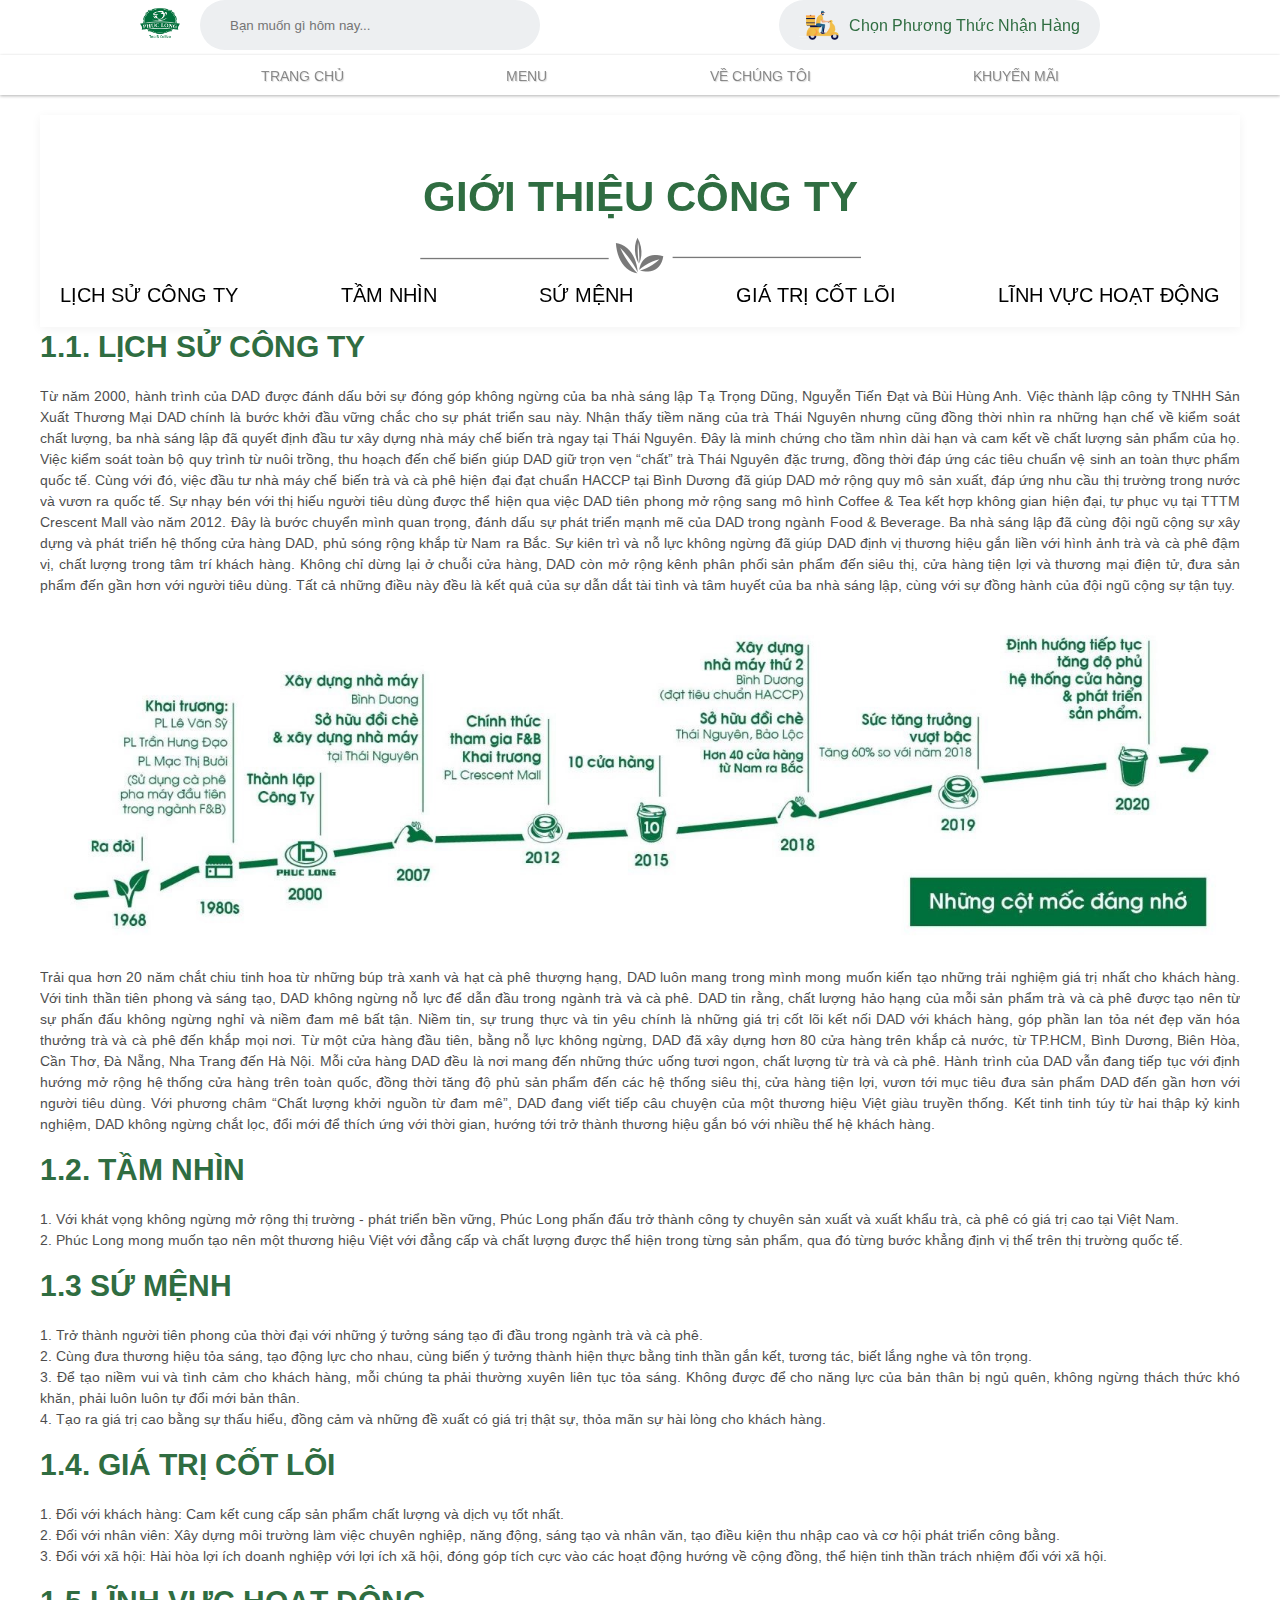
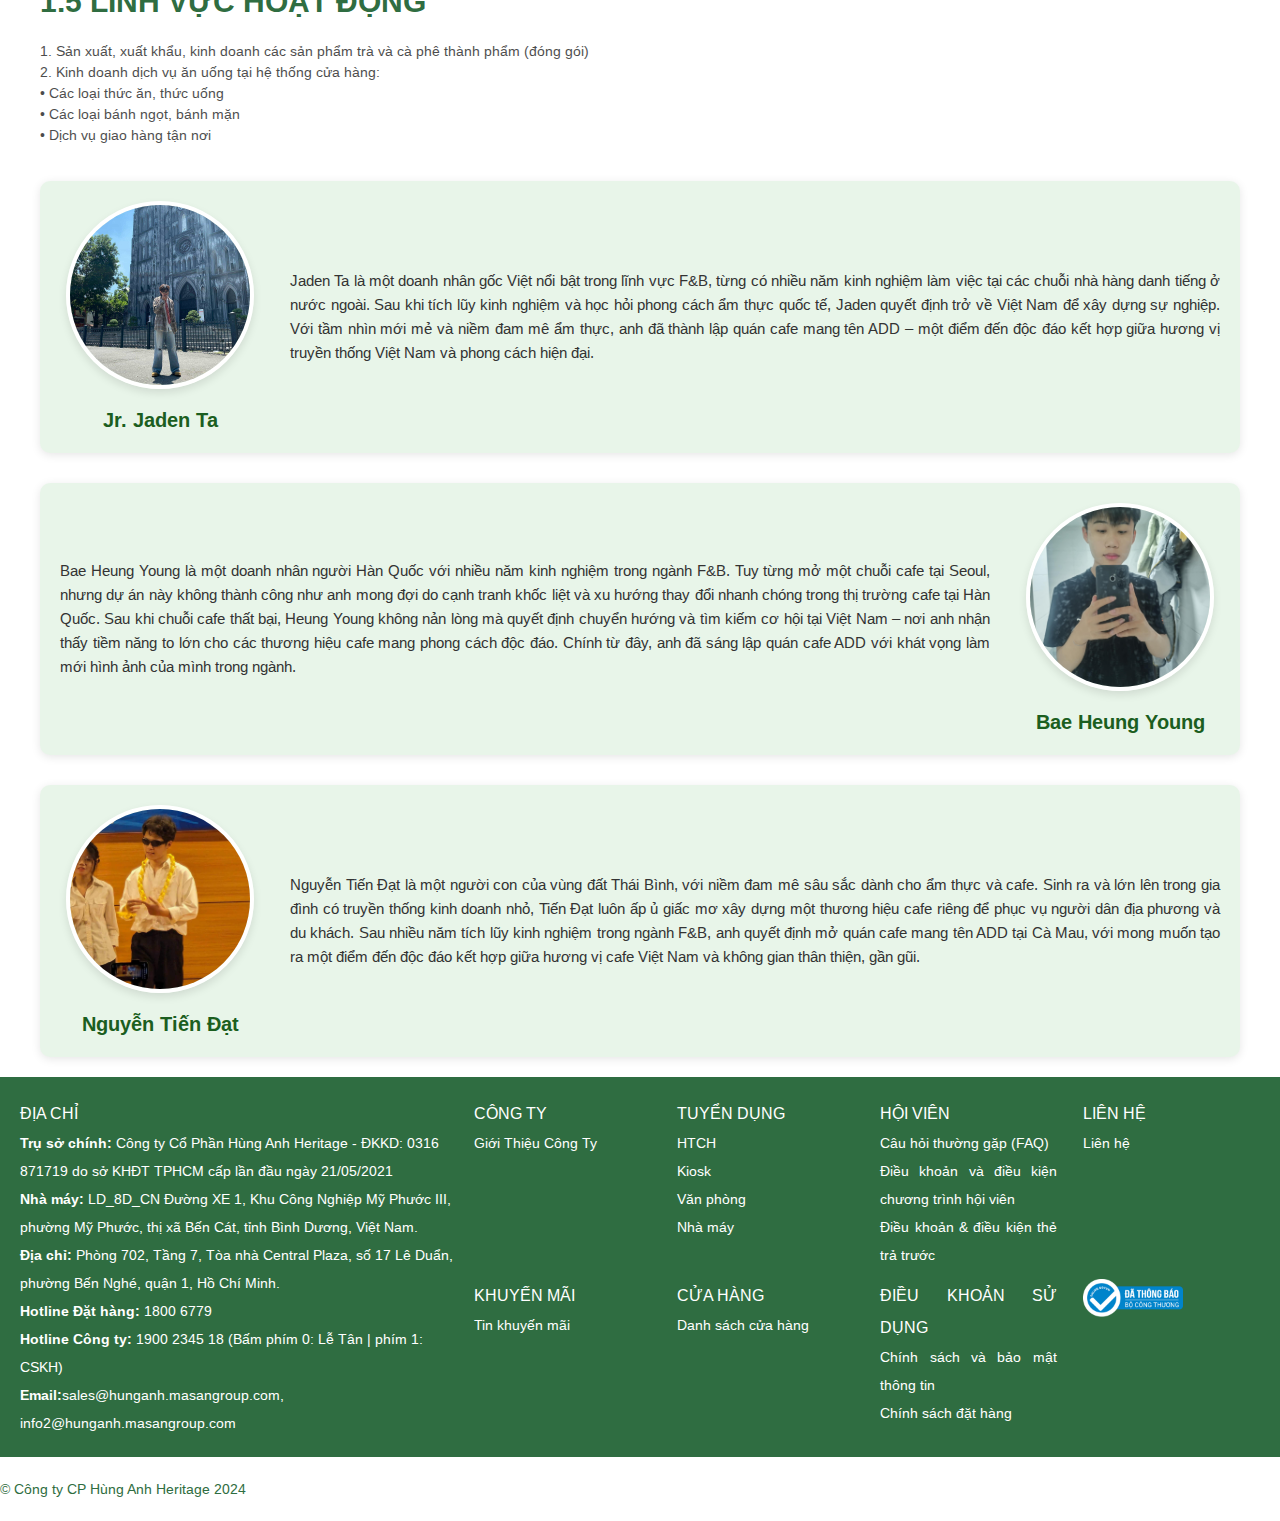
==== commit 6d22b691: "Update aboutus.html" ====
--- a/aboutus.html
+++ b/aboutus.html
@@ -259,7 +259,7 @@
                     <b>Hotline Công ty:</b> 1900 2345 18 (Bấm phím 0: Lễ Tân | phím 1: CSKH)
                 </div>
                 <div>
-                    <b>Email:</b>sales@phuclong.masangroup.com, info2@phuclong.masangroup.com
+                    <b>Email:</b>sales@hunganh.masangroup.com, info2@hunganh.masangroup.com
                 </div>
             </div>
             <div class="inner-right">
